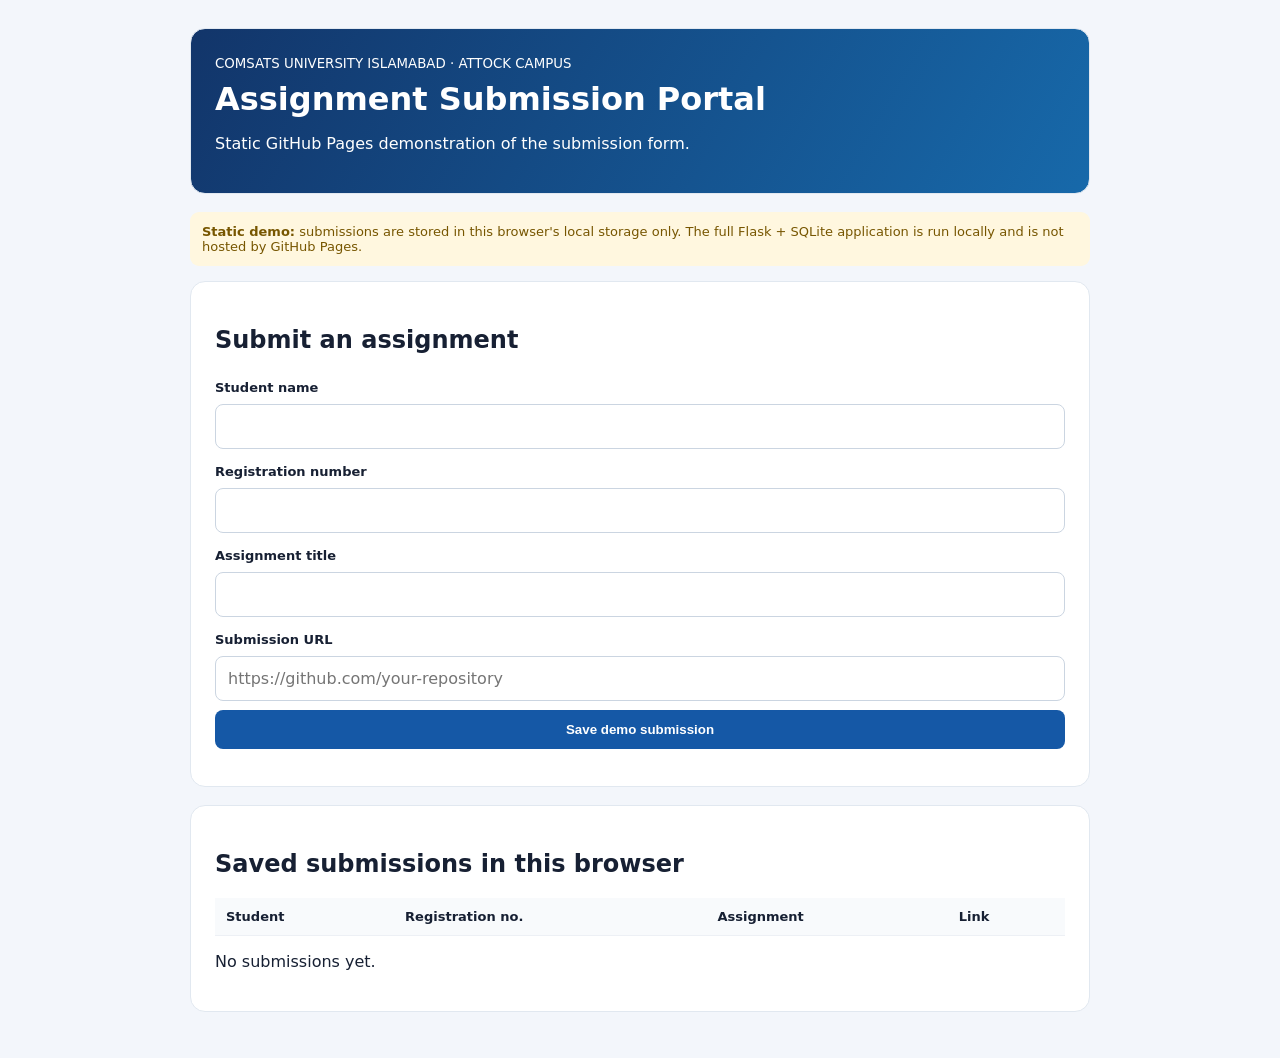
==== docs/index.html @ 0a76267e "Initial commit: DevOps assignment portal" ====
<!doctype html>
<html lang="en">
<head>
  <meta charset="utf-8">
  <meta name="viewport" content="width=device-width, initial-scale=1">
  <title>COMSATS Assignment Portal - Static Demo</title>
  <style>
    :root { font-family: system-ui, sans-serif; color: #172033; background: #f3f6fb; }
    * { box-sizing: border-box; }
    body { margin: 0; padding: 28px 16px; }
    main { max-width: 900px; margin: auto; }
    header, section { background: white; border: 1px solid #e1e8f0; border-radius: 15px; padding: 24px; margin-bottom: 18px; }
    header { color: white; background: linear-gradient(120deg, #12356a, #1769aa); }
    h1 { margin: 8px 0; }
    .notice { background: #fff7df; color: #775600; border-radius: 9px; padding: 12px; margin: 15px 0; font-size: 13px; }
    form { display: grid; gap: 9px; }
    label { font-size: 13px; font-weight: 700; margin-top: 6px; }
    input { padding: 12px; border: 1px solid #cbd5e1; border-radius: 8px; font: inherit; }
    button { border: 0; background: #1558a6; color: white; border-radius: 8px; padding: 12px; font-weight: 700; cursor: pointer; }
    .message { margin-top: 12px; font-size: 13px; }
    .success { color: #17633a; } .error { color: #a12626; }
    .table-wrap { overflow-x: auto; }
    table { width: 100%; border-collapse: collapse; min-width: 650px; font-size: 13px; }
    th, td { padding: 11px; border-bottom: 1px solid #edf0f5; text-align: left; }
    th { background: #f8fafc; }
    a { color: #1558a6; }
  </style>
</head>
<body>
<main>
  <header>
    <small>COMSATS UNIVERSITY ISLAMABAD · ATTOCK CAMPUS</small>
    <h1>Assignment Submission Portal</h1>
    <p>Static GitHub Pages demonstration of the submission form.</p>
  </header>
  <div class="notice"><strong>Static demo:</strong> submissions are stored in this browser's local storage only. The full Flask + SQLite application is run locally and is not hosted by GitHub Pages.</div>
  <section>
    <h2>Submit an assignment</h2>
    <form id="submission-form">
      <label for="student_name">Student name</label>
      <input id="student_name" required maxlength="100">
      <label for="registration_number">Registration number</label>
      <input id="registration_number" required maxlength="50">
      <label for="assignment_title">Assignment title</label>
      <input id="assignment_title" required maxlength="150">
      <label for="submission_url">Submission URL</label>
      <input id="submission_url" type="url" required placeholder="https://github.com/your-repository">
      <button type="submit">Save demo submission</button>
    </form>
    <p id="message" class="message" role="status"></p>
  </section>
  <section>
    <h2>Saved submissions in this browser</h2>
    <div class="table-wrap"><table>
      <thead><tr><th>Student</th><th>Registration no.</th><th>Assignment</th><th>Link</th></tr></thead>
      <tbody id="submission-list"></tbody>
    </table></div>
    <p id="empty">No submissions yet.</p>
  </section>
</main>
<script>
  const storageKey = 'comsats-csc418-submissions';
  const form = document.getElementById('submission-form');
  const list = document.getElementById('submission-list');
  const empty = document.getElementById('empty');
  const message = document.getElementById('message');
  let submissions = JSON.parse(localStorage.getItem(storageKey) || '[]');

  function render() {
    list.replaceChildren();
    empty.hidden = submissions.length > 0;
    for (const item of submissions) {
      const row = document.createElement('tr');
      for (const key of ['student_name', 'registration_number', 'assignment_title']) {
        const cell = document.createElement('td');
        cell.textContent = item[key];
        row.appendChild(cell);
      }
      const linkCell = document.createElement('td');
      const link = document.createElement('a');
      link.href = item.submission_url;
      link.target = '_blank';
      link.rel = 'noopener noreferrer';
      link.textContent = 'Open submission';
      linkCell.appendChild(link);
      row.appendChild(linkCell);
      list.appendChild(row);
    }
  }

  form.addEventListener('submit', (event) => {
    event.preventDefault();
    const item = {
      student_name: document.getElementById('student_name').value.trim(),
      registration_number: document.getElementById('registration_number').value.trim(),
      assignment_title: document.getElementById('assignment_title').value.trim(),
      submission_url: document.getElementById('submission_url').value.trim()
    };
    let parsed;
    try { parsed = new URL(item.submission_url); } catch { parsed = null; }
    if (!item.student_name || !item.registration_number || !item.assignment_title || !item.submission_url) {
      message.className = 'message error'; message.textContent = 'All fields are required.'; return;
    }
    if (!parsed || !['http:', 'https:'].includes(parsed.protocol) || !parsed.hostname) {
      message.className = 'message error'; message.textContent = 'Enter a valid HTTP or HTTPS URL.'; return;
    }
    submissions.unshift(item);
    localStorage.setItem(storageKey, JSON.stringify(submissions));
    form.reset();
    message.className = 'message success'; message.textContent = 'Submission saved in this browser.';
    render();
  });
  render();
</script>
</body>
</html>
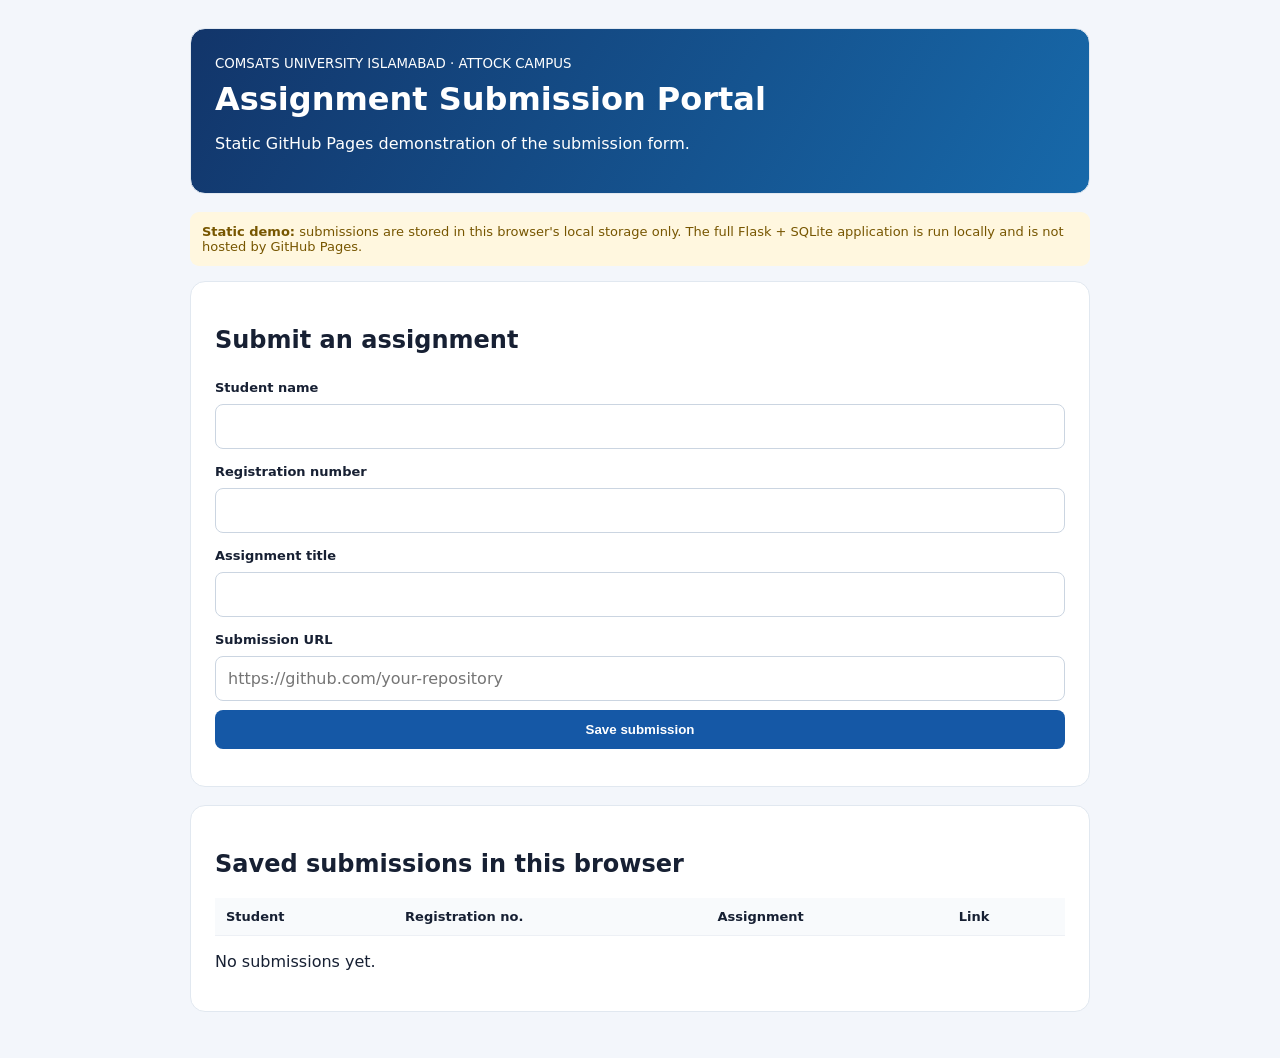
==== commit 8b5e8779: "Update submission button and complete CI email reporting" ====
--- a/docs/index.html
+++ b/docs/index.html
@@ -45,7 +45,7 @@
       <input id="assignment_title" required maxlength="150">
       <label for="submission_url">Submission URL</label>
       <input id="submission_url" type="url" required placeholder="https://github.com/your-repository">
-      <button type="submit">Save demo submission</button>
+      <button type="submit">Save submission</button>
     </form>
     <p id="message" class="message" role="status"></p>
   </section>
